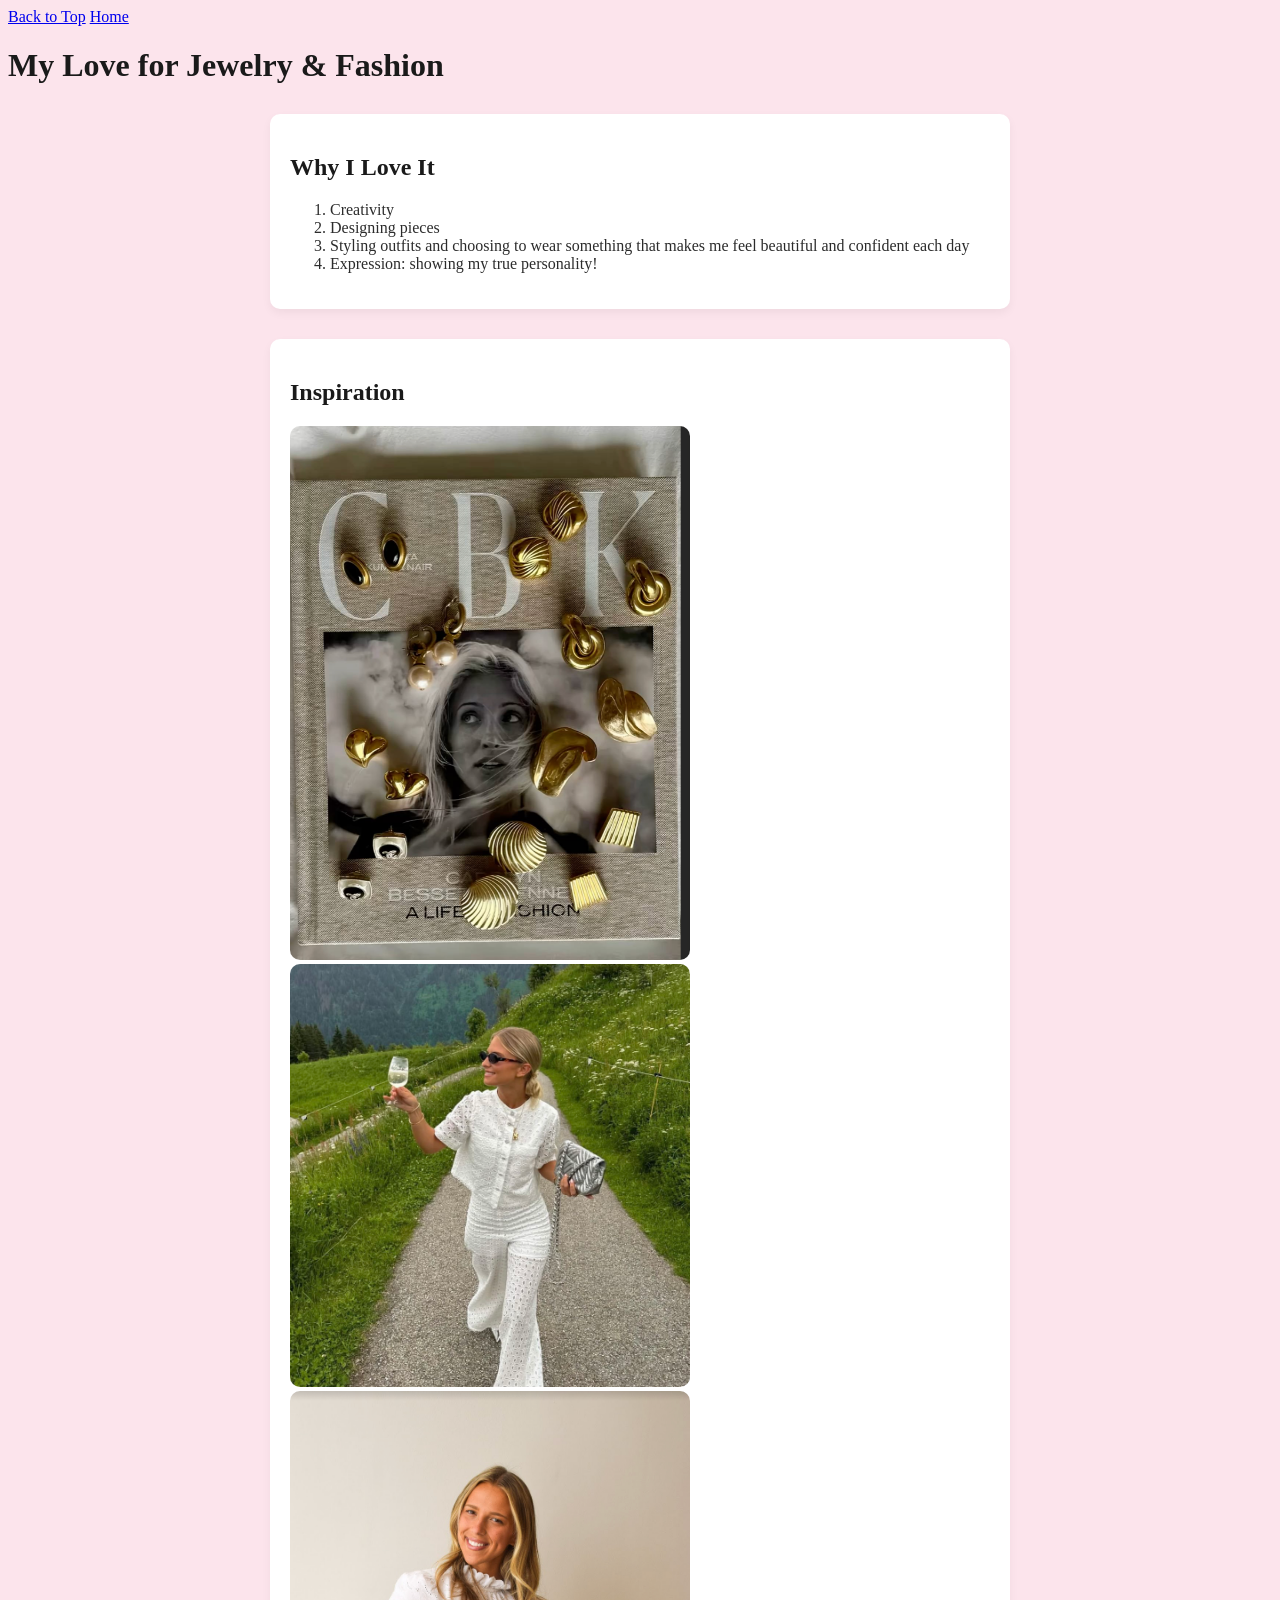
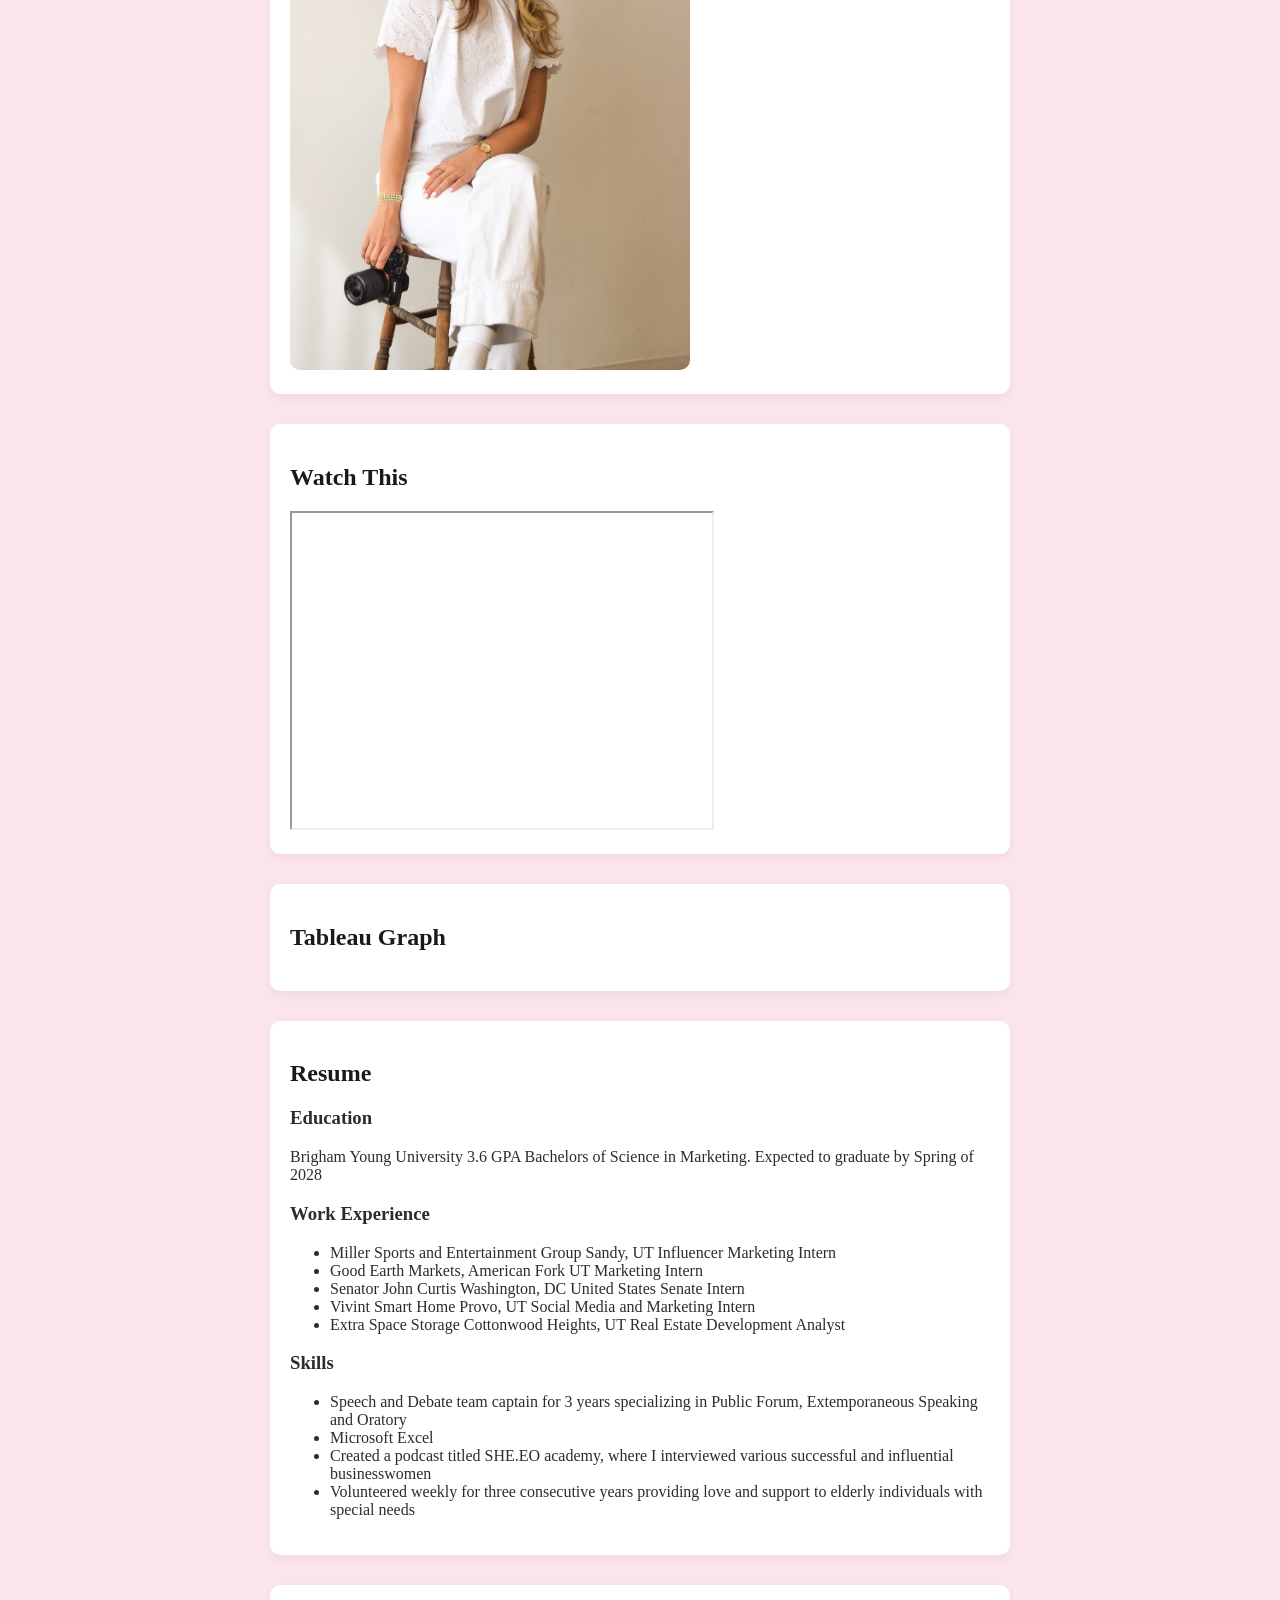
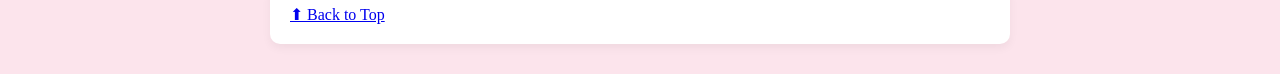
==== scratch.html @ 76c4043f "Add files via upload" ====
<!DOCTYPE html>
<html>
<head>
    <title>My Passion Page</title>
<link rel="stylesheet" href="styles.css">
<style>
    body { background-color: #fce4ec !important; }
</style>
</head>
<body style="background-color: #fce4ec;">

    <!-- NAVIGATION -->
    <div class="nav">
        <a href="#top">Back to Top</a>
        <a href="index.html">Home</a>
        
    </div>

    <h1 id="top">My Love for Jewelry & Fashion</h1>

    <!-- SECTION 1 -->
    <div class="section">
        <h2>Why I Love It</h2>
        <ol>
            <li>Creativity

             <li>Designing pieces</li>
            <li>Styling outfits and choosing to wear something that makes me feel beautiful and confident each day</li>
            <li>Expression: showing my true personality!</li>
        </ol>
    </div>

    <!-- SECTION 2 - IMAGE -->
    <div class="section">
    <h2>Inspiration</h2>
    <img src="cbk.png" alt="Inspiration" class="myimage">
    <img src="europe.png" alt="Inspiration" class="myimage">
    <img src="me.png" alt="Inspiration" class="myimage">
</div>
    <!-- SECTION 3 - YOUTUBE -->
    <div class="section">
        <h2>Watch This</h2>
     <iframe width="420" height="315"
    src="https://www.youtube.com/embed/bK_fnLCgF9M">
</iframe>
    </div>

    <!-- SECTION 4 - TABLEAU -->
    <div class="section">
        <h2>Tableau Graph</h2>
        <tableau-viz id="tableauViz"
            src="https://public.tableau.com/views/WorldIndicators/GDPpercapita"
            width="800" height="500">
        </tableau-viz>
        <script type="module"
            src="https://public.tableau.com/javascripts/api/tableau.embedding.3.latest.min.js">
        </script>
    </div>

    <!-- SECTION 5 - RESUME -->
    <div class="section" id="resume">
        <h2>Resume</h2>

        <h3>Education</h3>
        <p>Brigham Young University 
            3.6 GPA 
            Bachelors of Science in Marketing. Expected to graduate by Spring of 2028</p>

        <h3>Work Experience</h3>
        <ul>
            <li>Miller Sports and Entertainment Group Sandy, UT
                Influencer Marketing Intern </li>
            <li>Good Earth Markets, American Fork UT
                Marketing Intern </li>
            <li>Senator John Curtis Washington, DC 
                United States Senate Intern </li>
            <li>Vivint Smart Home Provo, UT 
                Social Media and Marketing Intern </li>
            <li>Extra Space Storage Cottonwood Heights, UT
                Real Estate Development Analyst </li>
        </ul>

        <h3>Skills</h3>
        <ul>
            <li>Speech and Debate team captain for 3 years specializing in Public Forum, Extemporaneous Speaking and Oratory</li>
            <li>Microsoft Excel</li>
            <li>Created a podcast titled SHE.EO academy, where I interviewed various successful and influential businesswomen</li>
            <li>Volunteered weekly for three consecutive years providing love and support to elderly individuals with special needs</li>
        </ul>
    </div>

    <!-- ANCHOR LINK -->
    <div class="section">
        <a href="#top">⬆ Back to Top</a>
    </div>

</body>
</html>
---- styles.css ----
body {
    background-color: #fce4ec;
    font-family: 'Georgia', serif;
    color: #2c2c2c;
}

h1, h2 {
  color: #1a1a1a;
}

.section {
  margin: 30px auto;
  padding: 20px;
  max-width: 700px;
  background-color: white;
  border-radius: 10px;
  box-shadow: 0 4px 10px rgba(0,0,0,0.05);
}

img {
  width: 100%;
  max-width: 400px;
  border-radius: 10px;
}
}
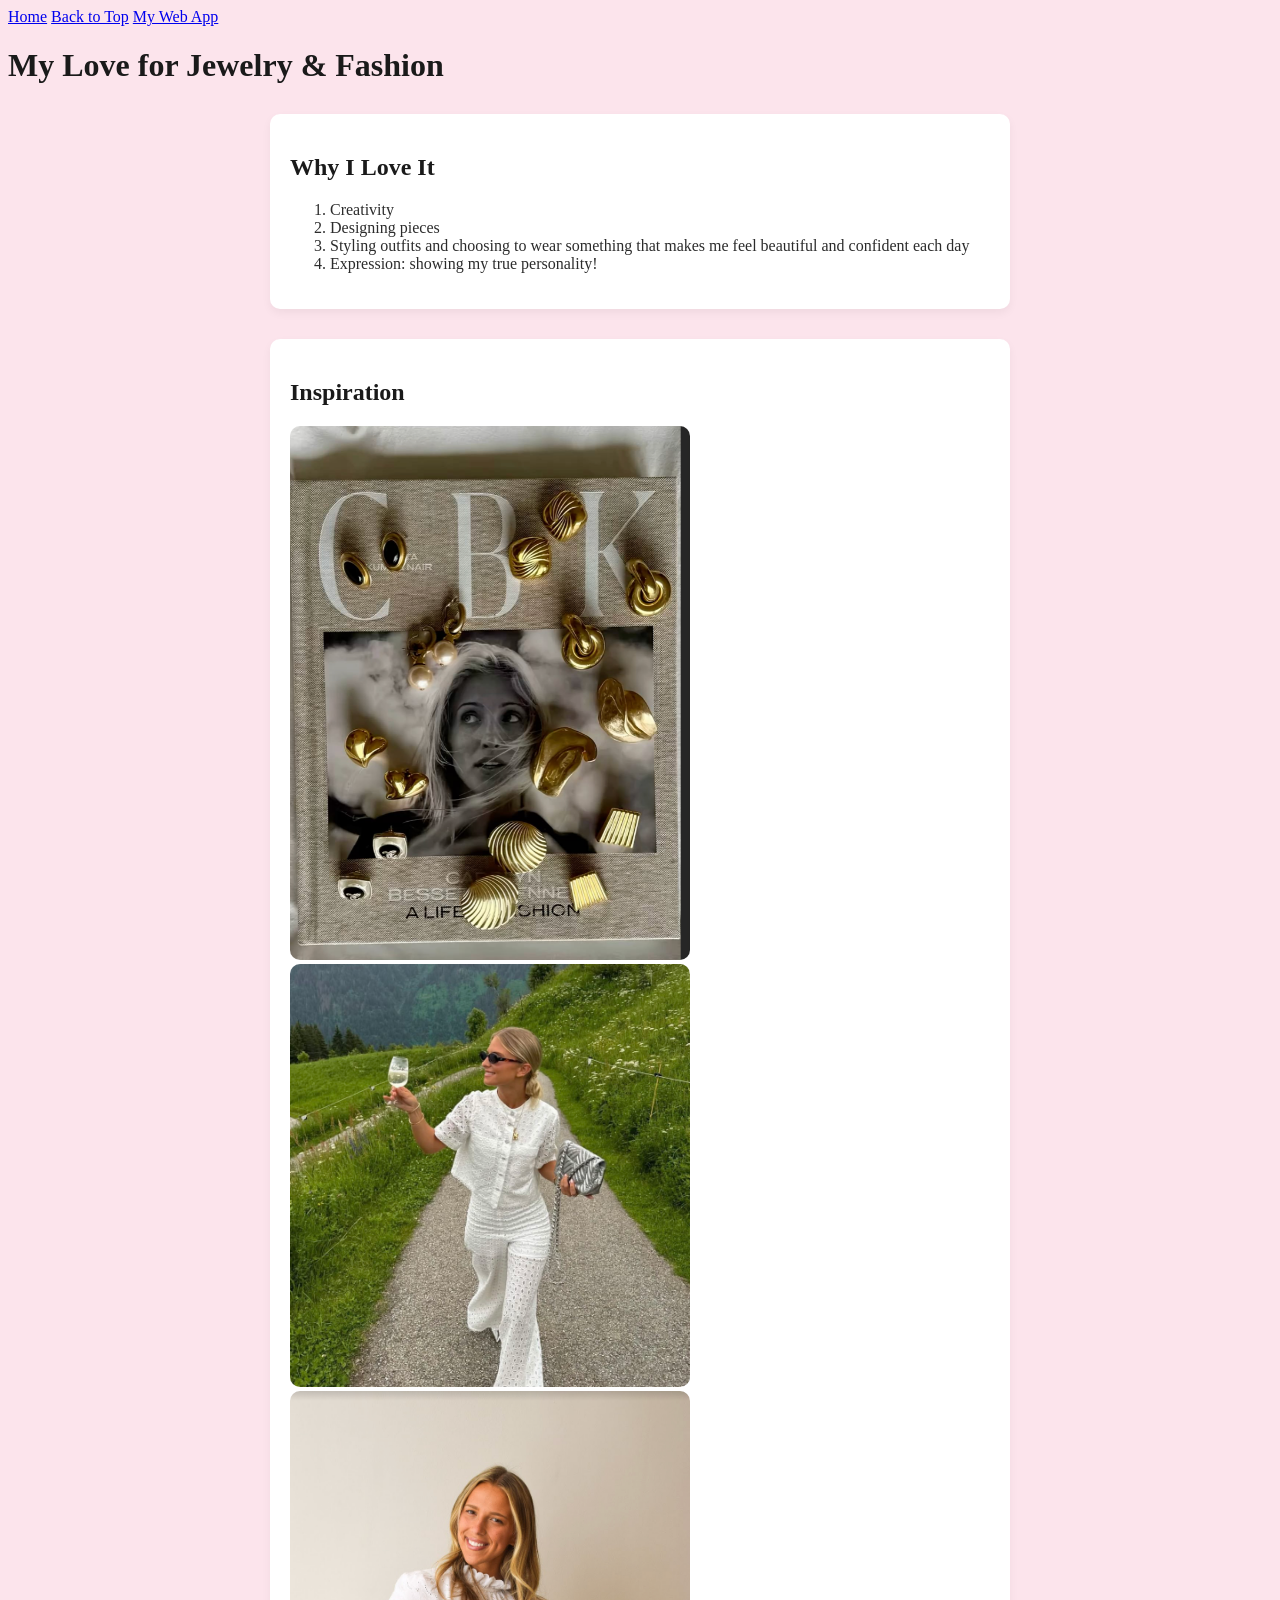
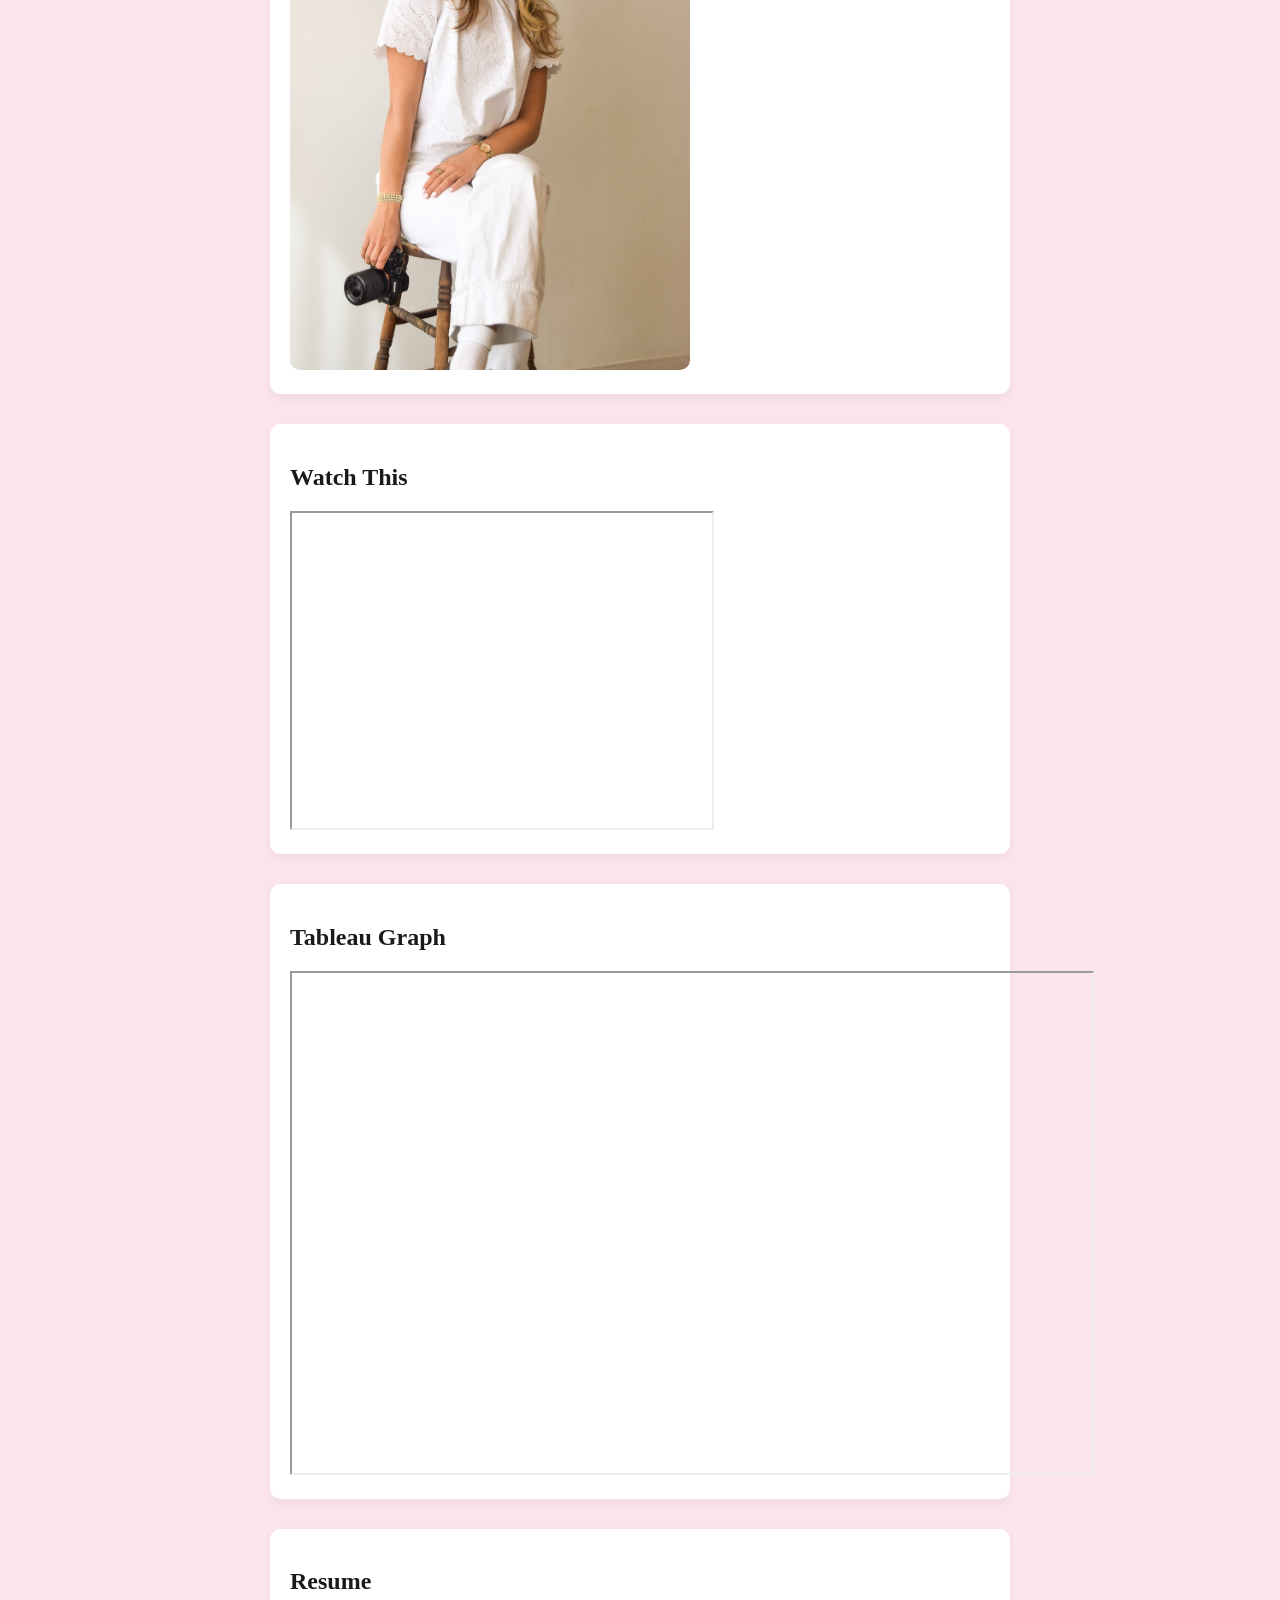
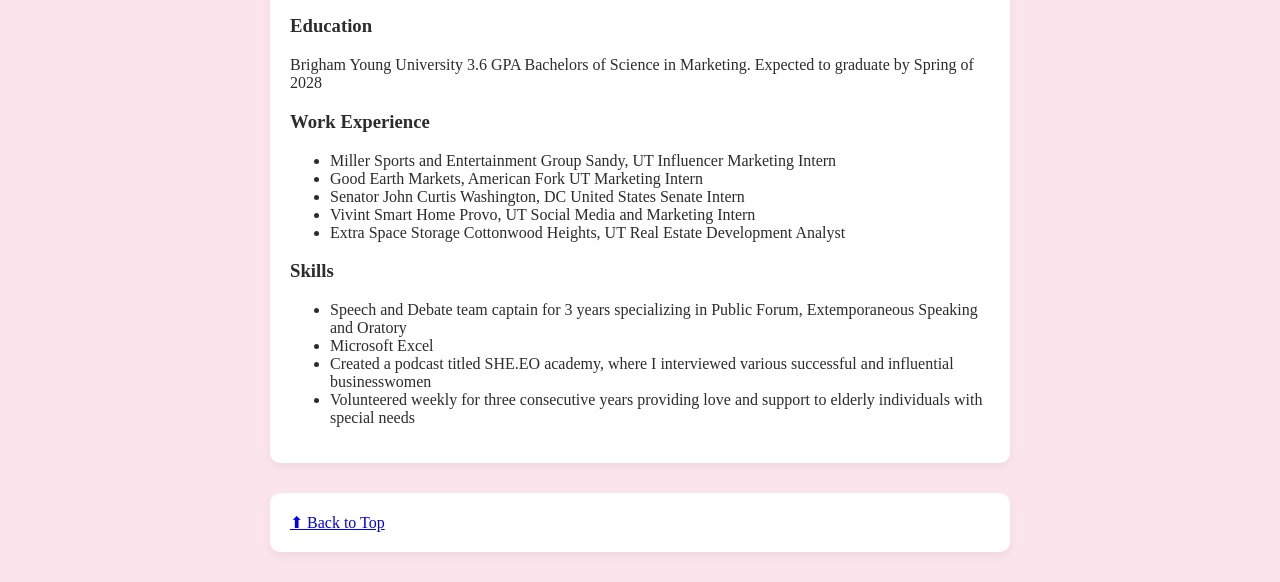
==== commit b90d6bde: "Add files via upload" ====
--- a/scratch.html
+++ b/scratch.html
@@ -10,11 +10,11 @@
 <body style="background-color: #fce4ec;">
 
     <!-- NAVIGATION -->
-    <div class="nav">
-        <a href="#top">Back to Top</a>
-        <a href="index.html">Home</a>
-        
-    </div>
+   <div class="nav">
+    <a href="index.html">Home</a>
+    <a href="#top">Back to Top</a>
+    <a href="app.html">My Web App</a>
+</div>
 
     <h1 id="top">My Love for Jewelry & Fashion</h1>
 
@@ -46,16 +46,12 @@
     </div>
 
     <!-- SECTION 4 - TABLEAU -->
-    <div class="section">
-        <h2>Tableau Graph</h2>
-        <tableau-viz id="tableauViz"
-            src="https://public.tableau.com/views/WorldIndicators/GDPpercapita"
-            width="800" height="500">
-        </tableau-viz>
-        <script type="module"
-            src="https://public.tableau.com/javascripts/api/tableau.embedding.3.latest.min.js">
-        </script>
-    </div>
+   <div class="section">
+    <h2>Tableau Graph</h2>
+    <iframe src="https://public.tableau.com/views/WorldIndicators/GDPpercapita?:showVizHome=no&:embed=true" 
+        width="800" height="500">
+    </iframe>
+</div>
 
     <!-- SECTION 5 - RESUME -->
     <div class="section" id="resume">
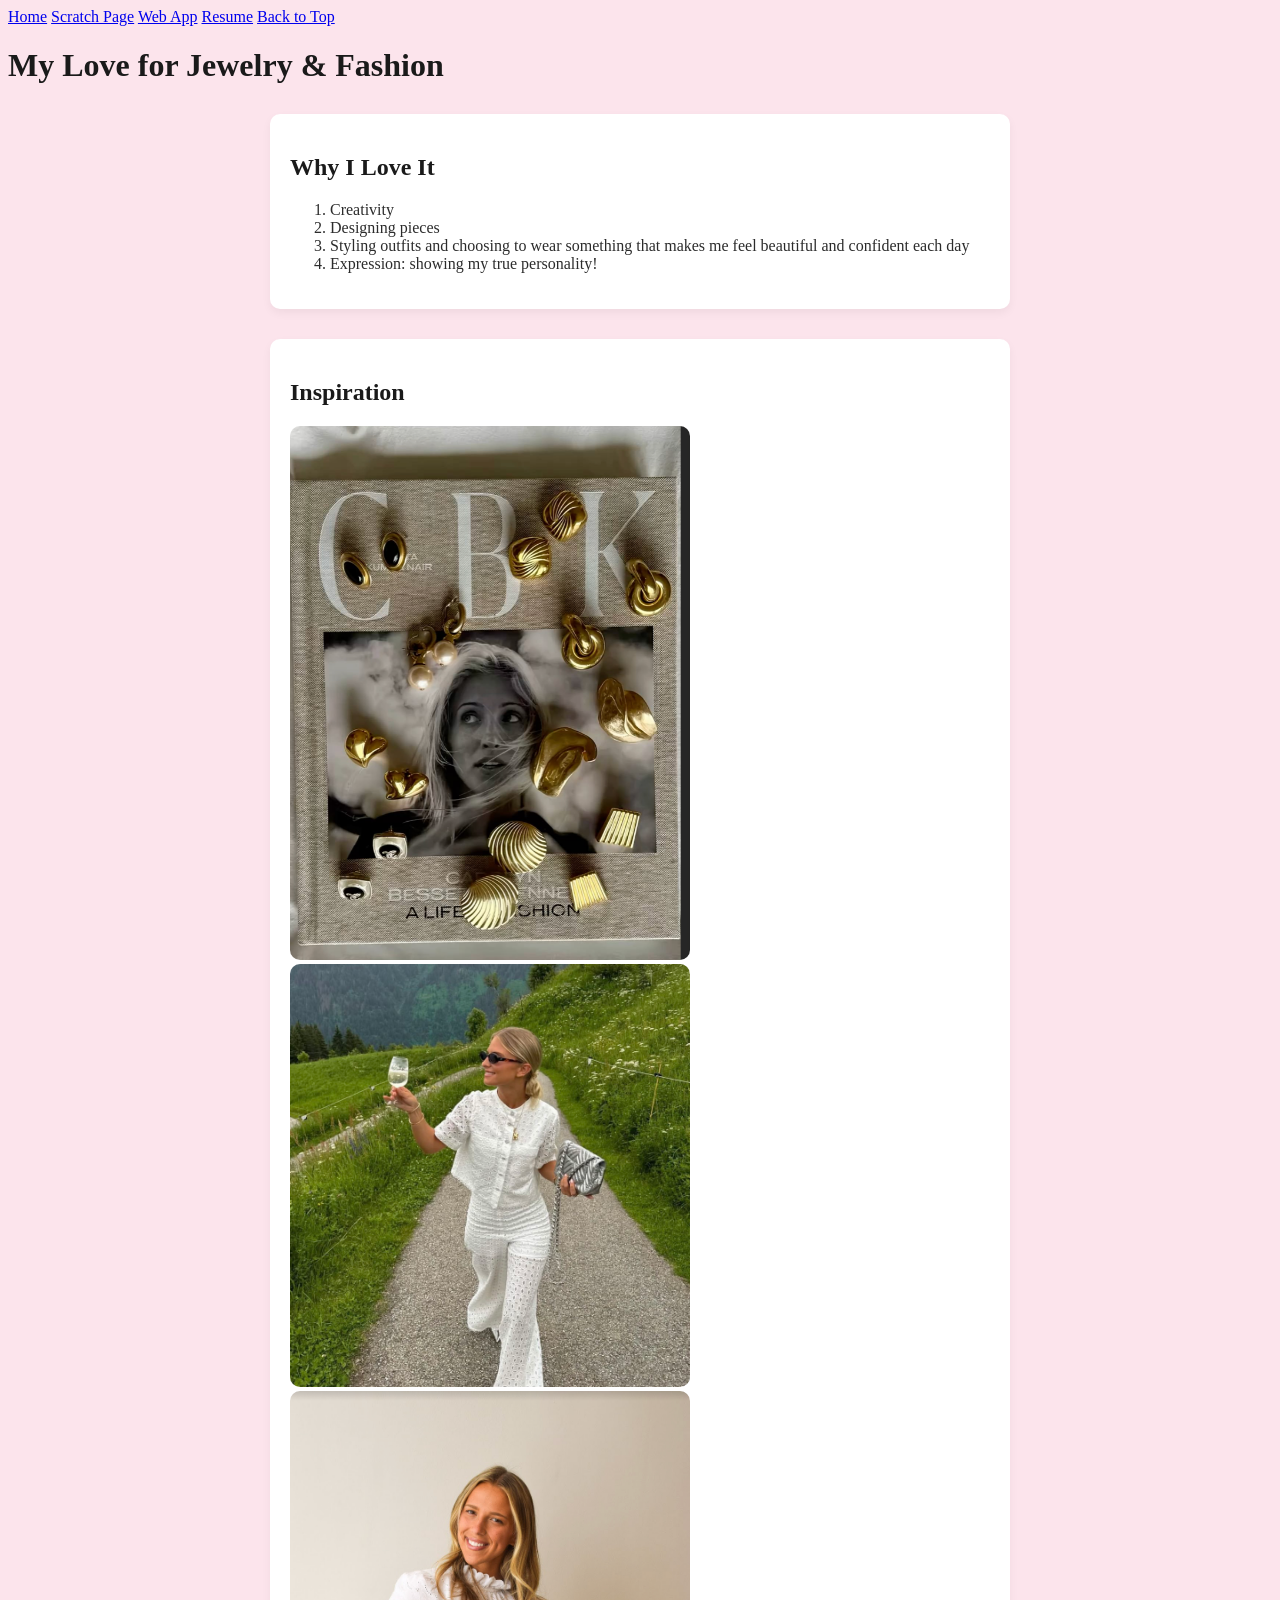
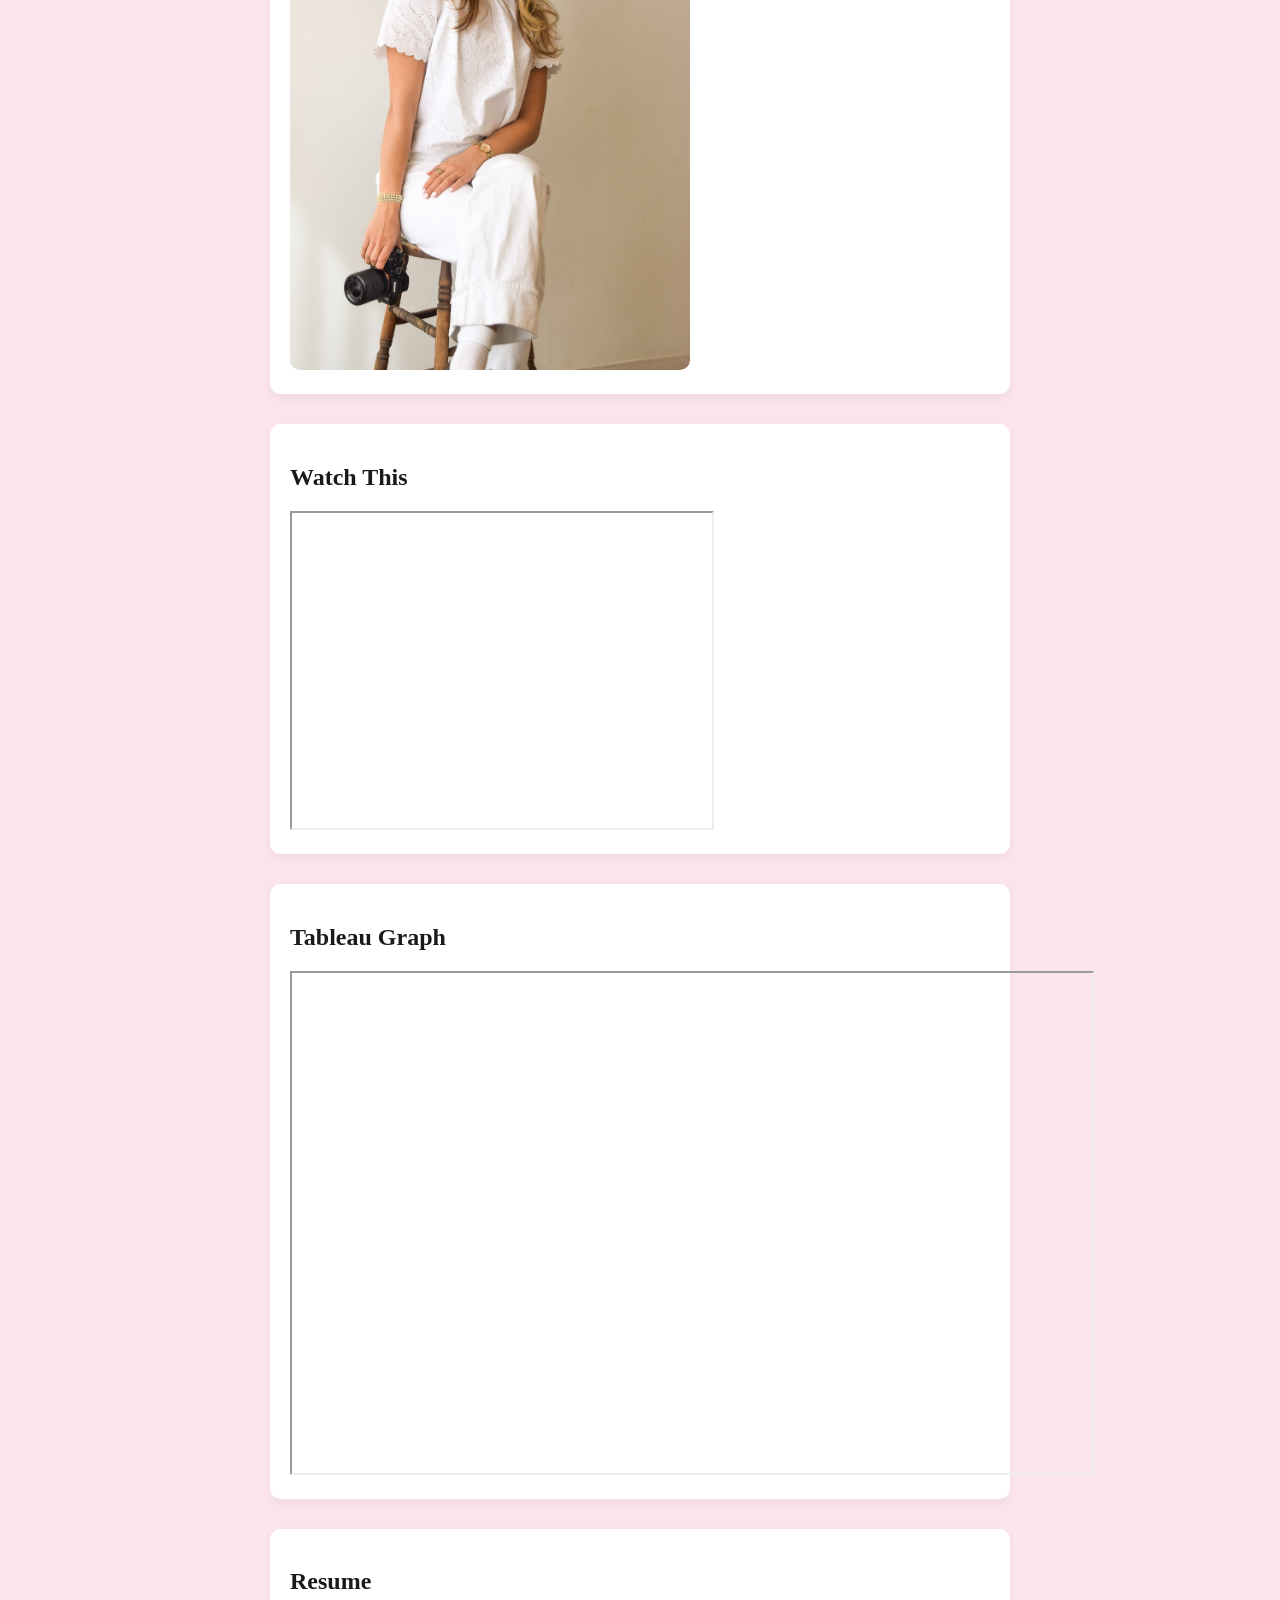
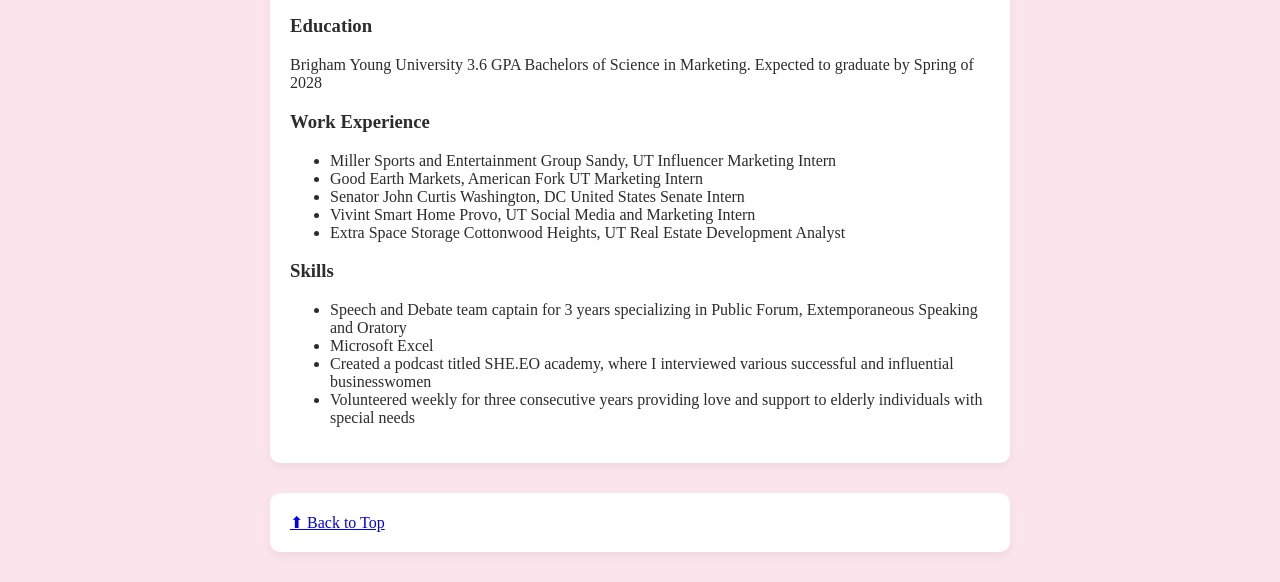
==== commit 3d6a0b9a: "Add files via upload" ====
--- a/scratch.html
+++ b/scratch.html
@@ -10,10 +10,12 @@
 <body style="background-color: #fce4ec;">
 
     <!-- NAVIGATION -->
-   <div class="nav">
+<div class="nav">
     <a href="index.html">Home</a>
+    <a href="scratch.html">Scratch Page</a>
+    <a href="app.html">Web App</a>
+    <a href="resume.html">Resume</a>
     <a href="#top">Back to Top</a>
-    <a href="app.html">My Web App</a>
 </div>
 
     <h1 id="top">My Love for Jewelry & Fashion</h1>
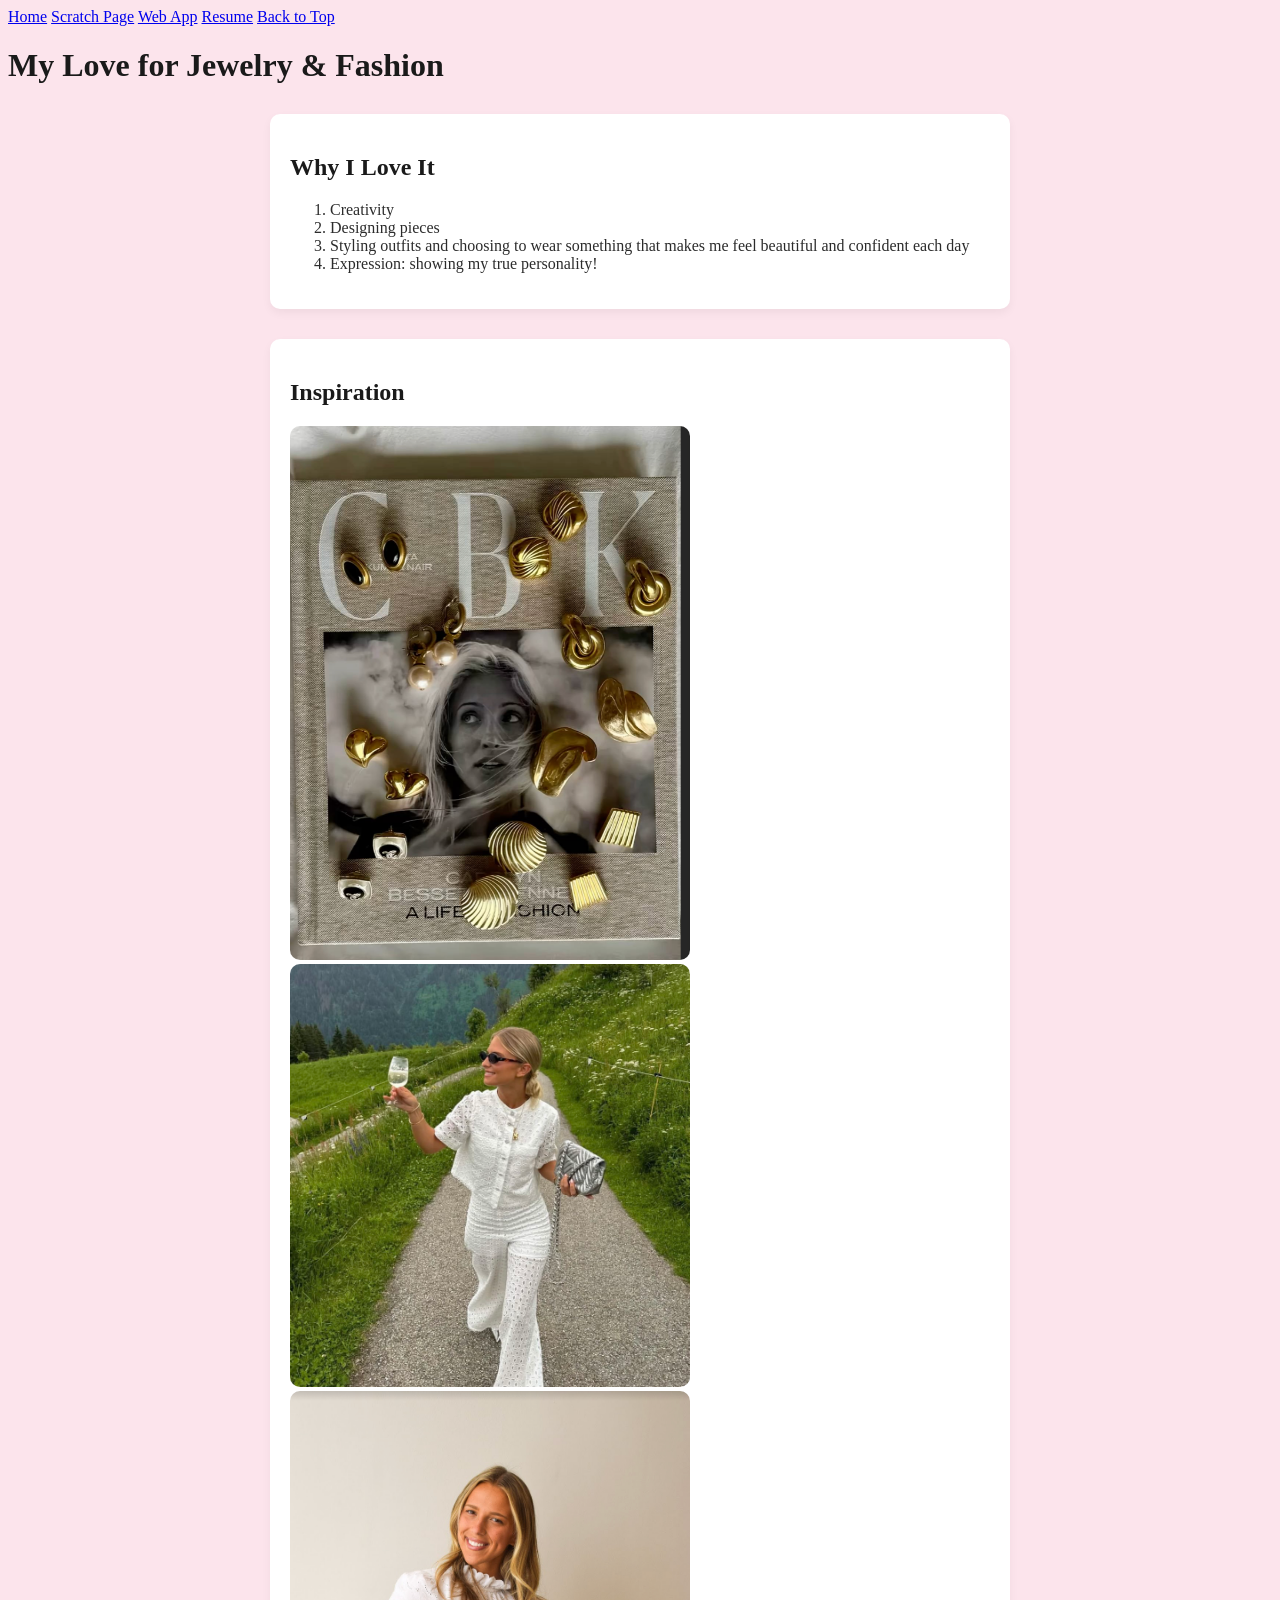
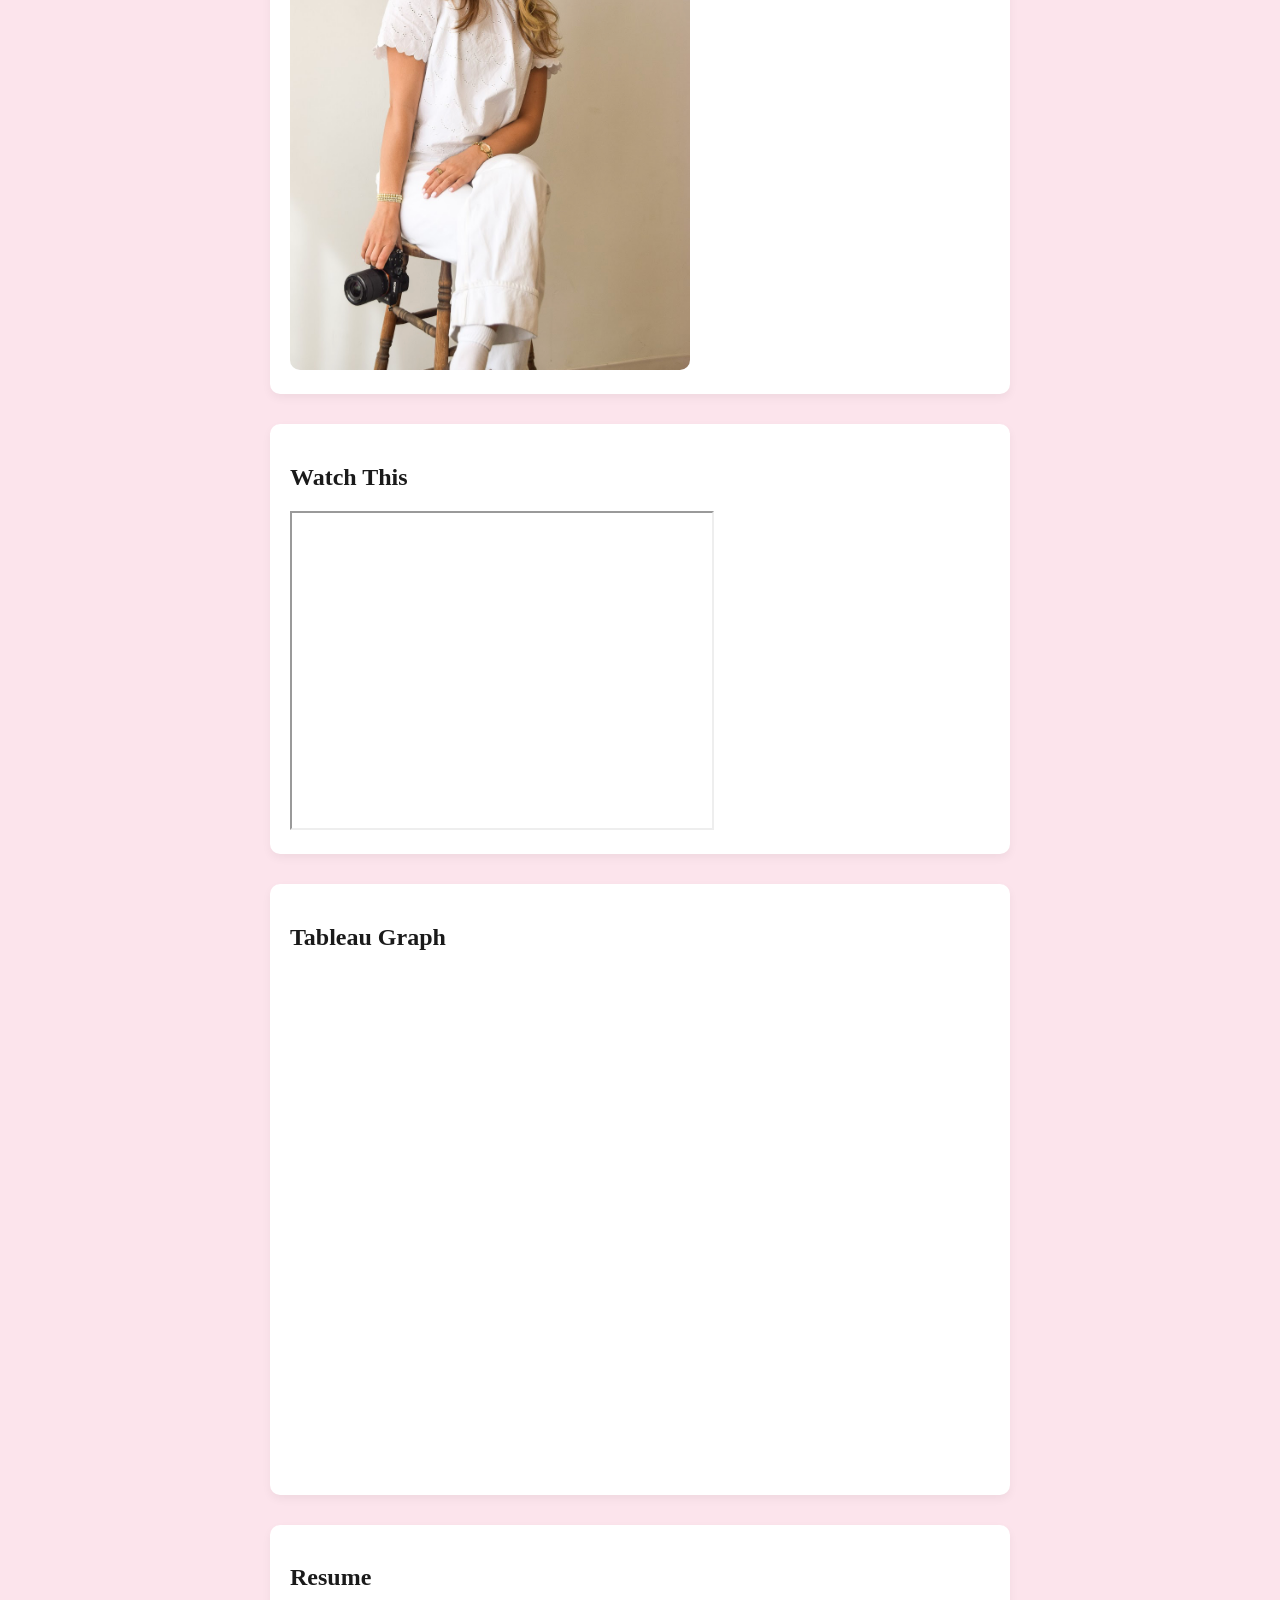
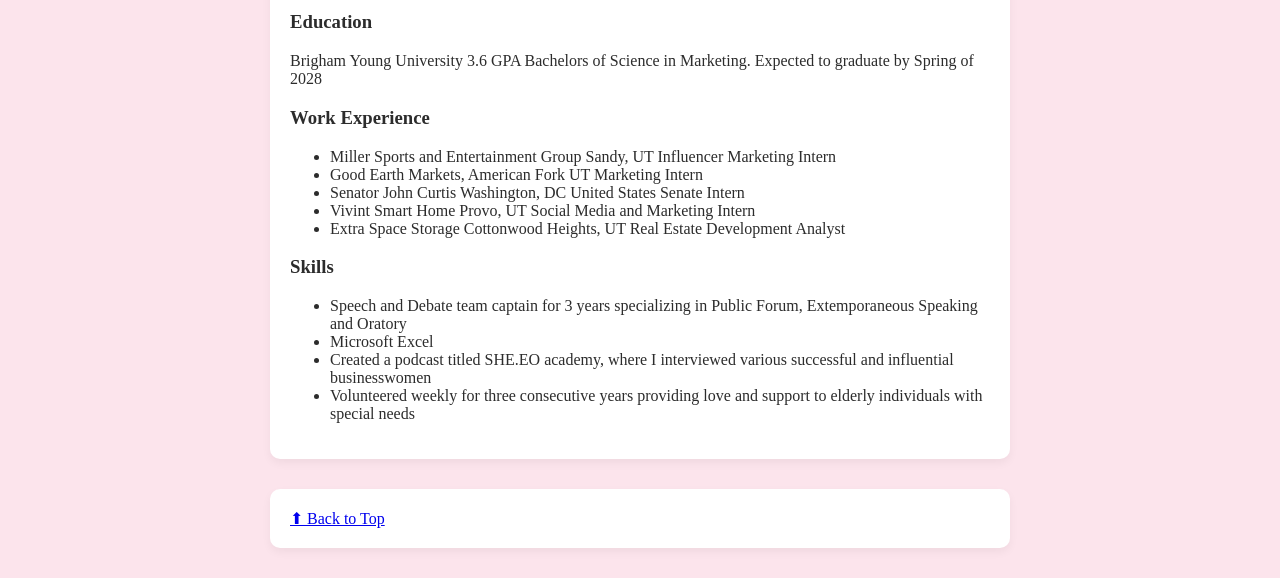
==== commit eff9b60b: "Add files via upload" ====
--- a/scratch.html
+++ b/scratch.html
@@ -48,10 +48,13 @@
     </div>
 
     <!-- SECTION 4 - TABLEAU -->
-   <div class="section">
+  <div class="section">
     <h2>Tableau Graph</h2>
-    <iframe src="https://public.tableau.com/views/WorldIndicators/GDPpercapita?:showVizHome=no&:embed=true" 
-        width="800" height="500">
+    <iframe 
+        src="https://public.tableau.com/views/WorldIndicators/GDPpercapita?:showVizHome=no&:embed=true&:toolbar=no" 
+        width="100%" 
+        height="500" 
+        frameborder="0">
     </iframe>
 </div>
 
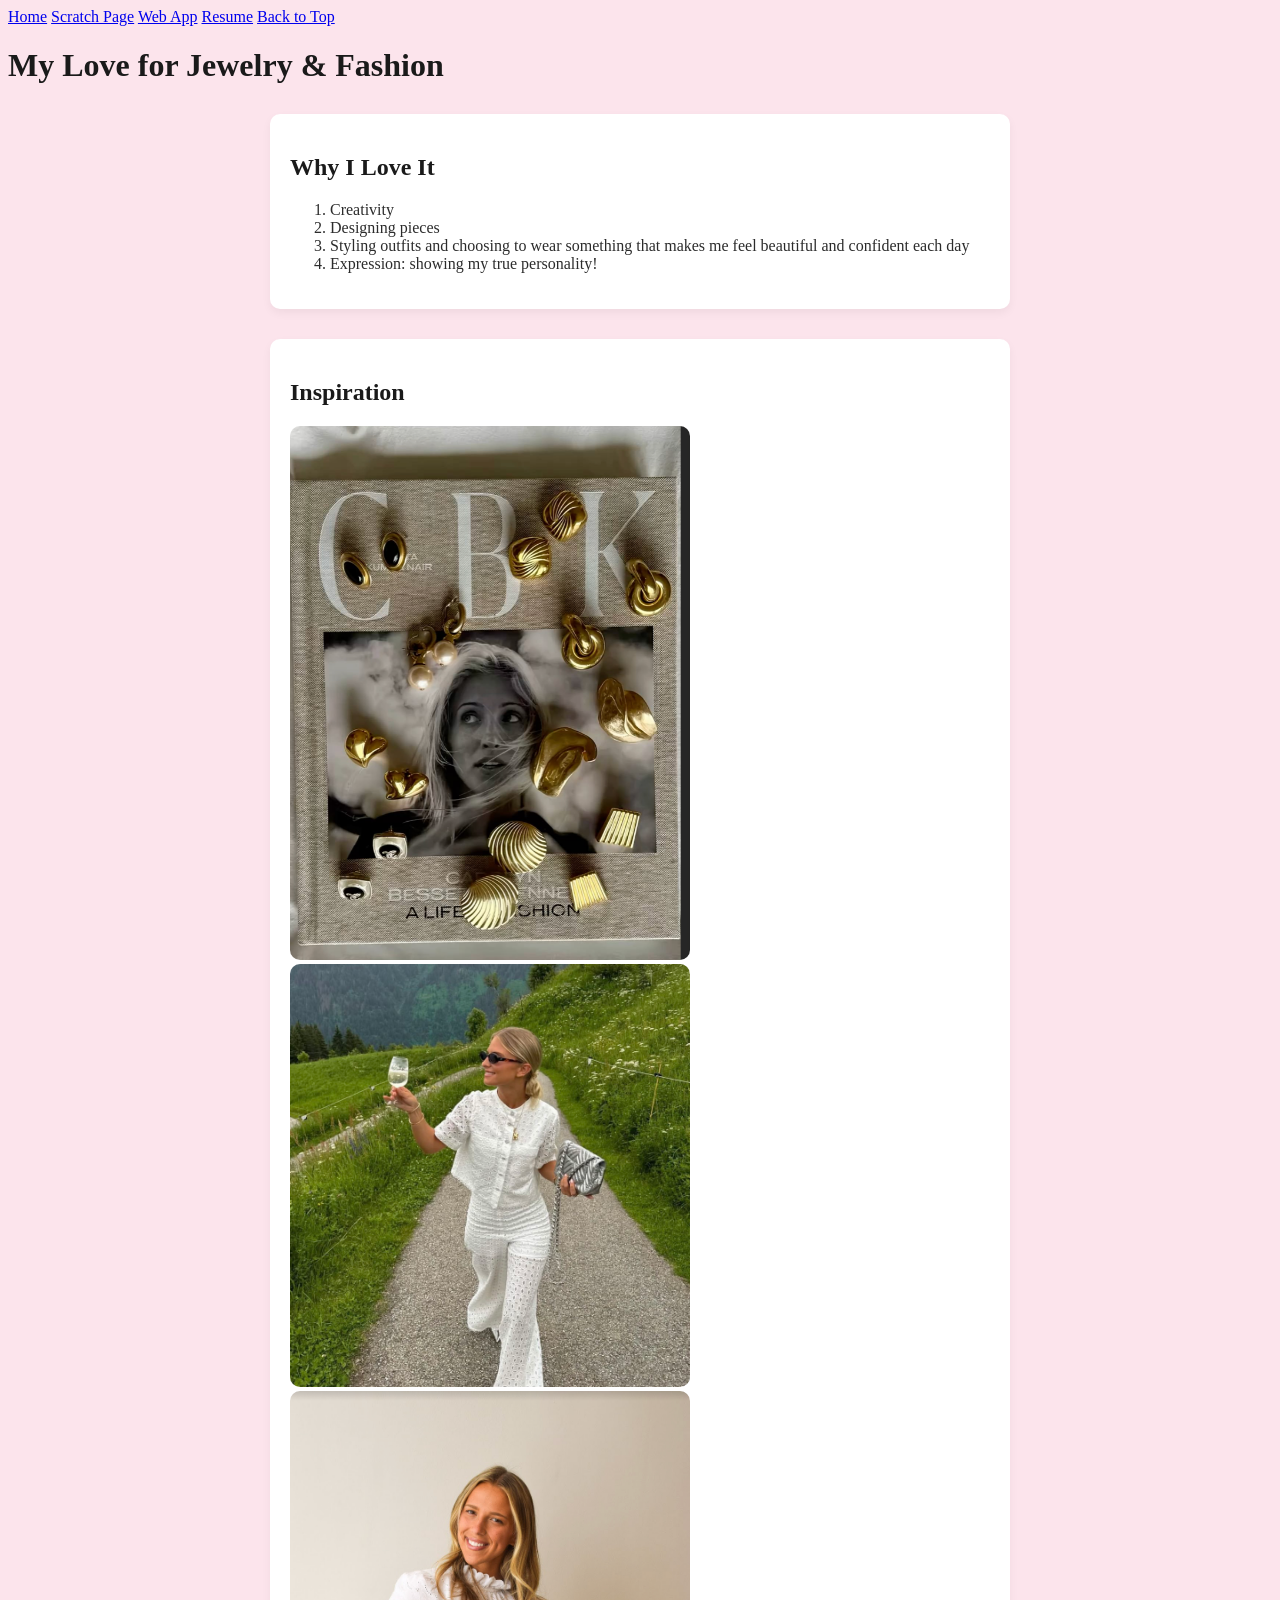
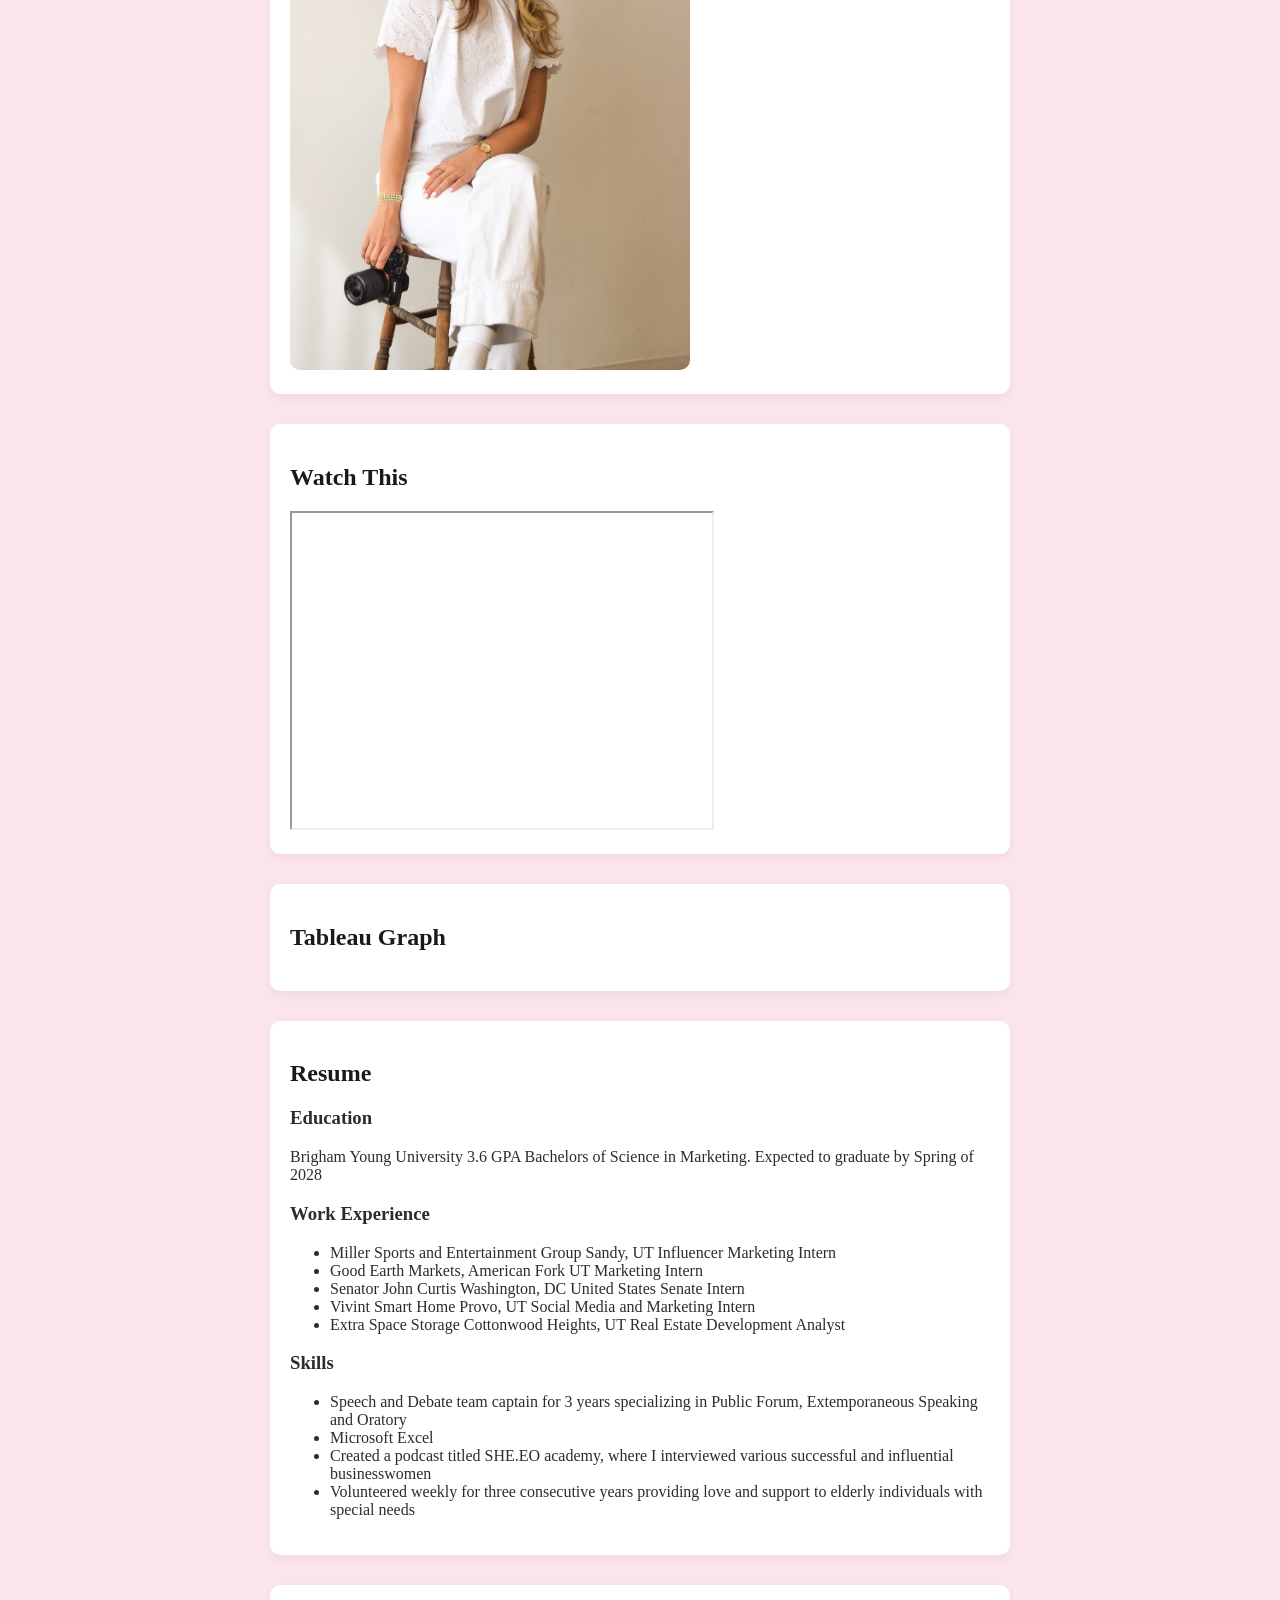
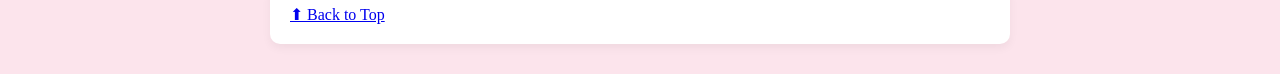
==== commit 243057eb: "Add files via upload" ====
--- a/scratch.html
+++ b/scratch.html
@@ -48,14 +48,15 @@
     </div>
 
     <!-- SECTION 4 - TABLEAU -->
-  <div class="section">
+     <div class="section">
     <h2>Tableau Graph</h2>
-    <iframe 
-        src="https://public.tableau.com/views/WorldIndicators/GDPpercapita?:showVizHome=no&:embed=true&:toolbar=no" 
-        width="100%" 
-        height="500" 
-        frameborder="0">
-    </iframe>
+    <tableau-viz id="tableauViz"       
+        src="https://public.tableau.com/views/VogueColourisminHighFashion/Vogue1"
+        width="800" height="500" hide-tabs toolbar="bottom">
+    </tableau-viz>
+    <script type="module" src="https://public.tableau.com/javascripts/api/tableau.embedding.3.latest.min.js"></script>
+</div>
+
 </div>
 
     <!-- SECTION 5 - RESUME -->
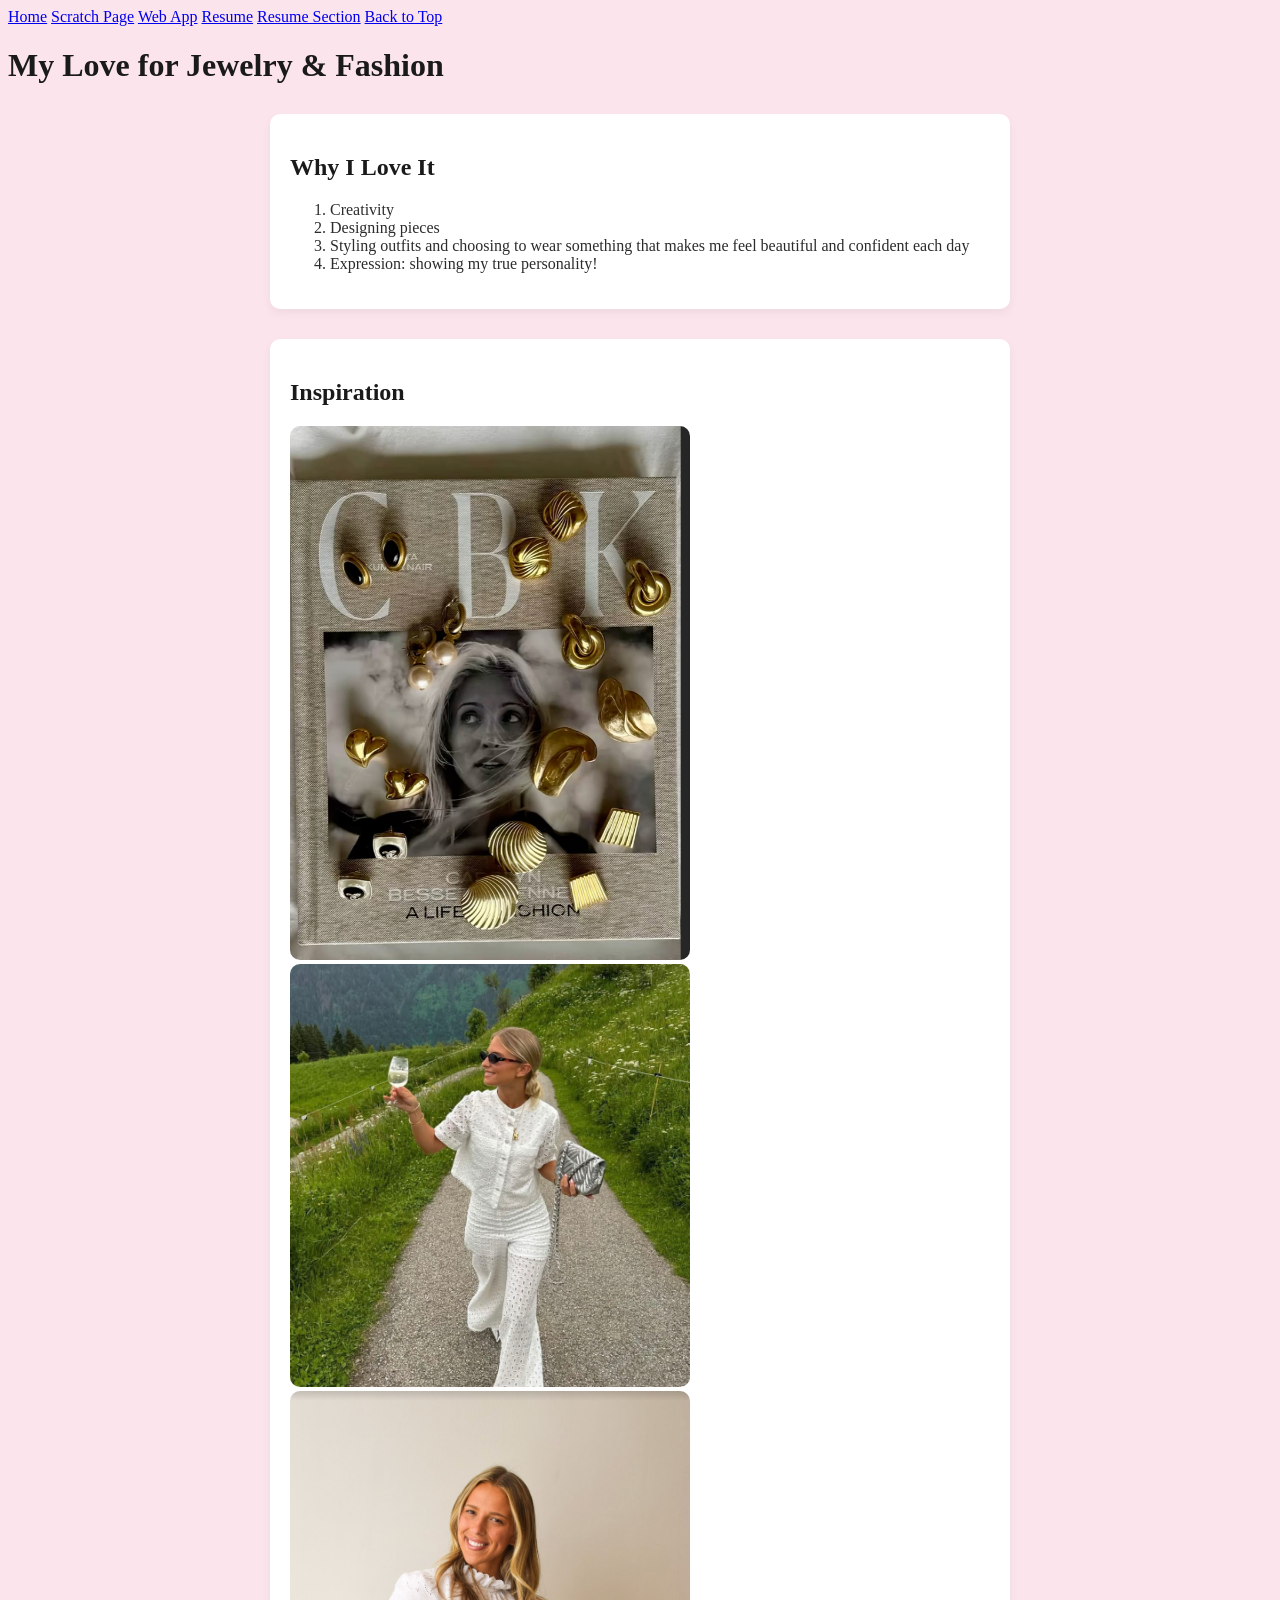
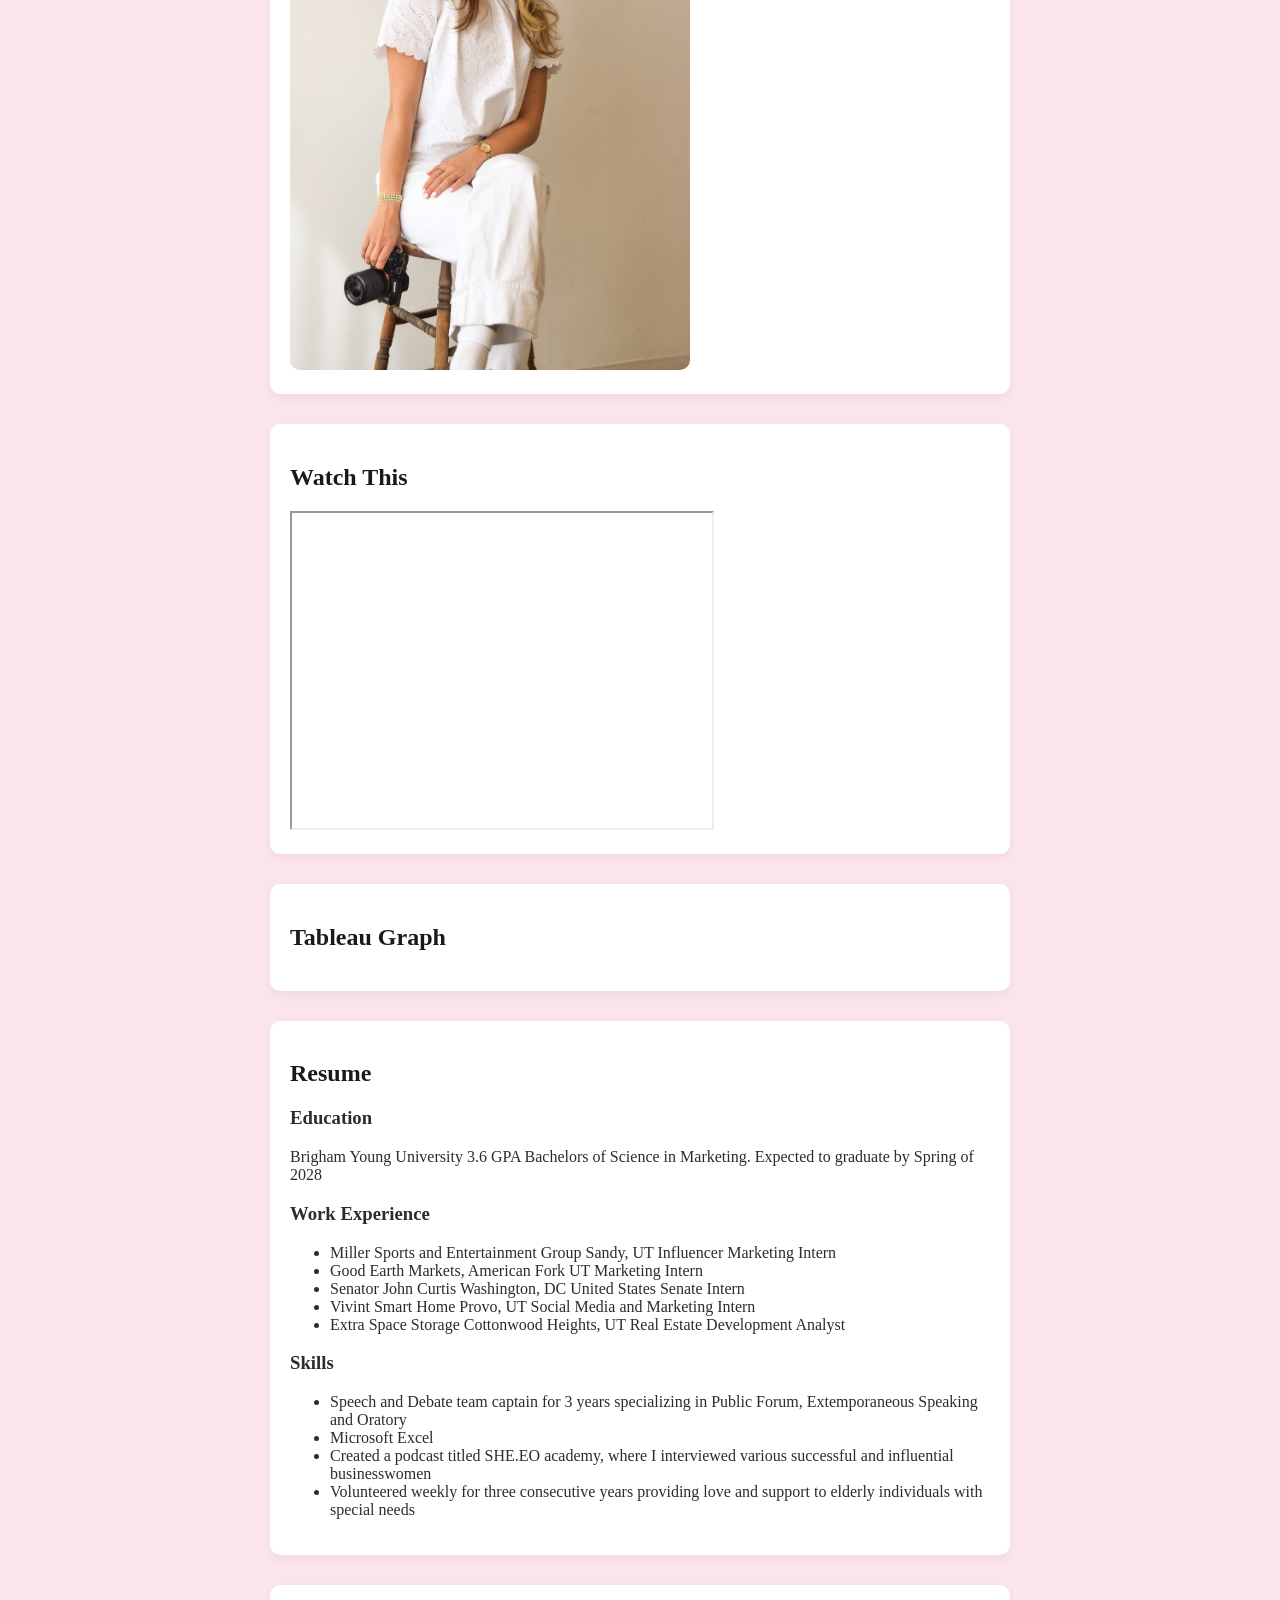
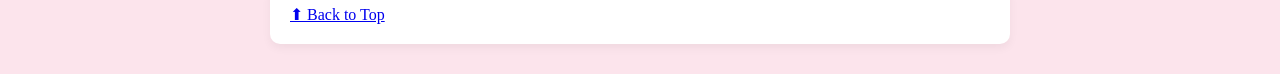
==== commit c07b62cb: "Add files via upload" ====
--- a/scratch.html
+++ b/scratch.html
@@ -15,6 +15,7 @@
     <a href="scratch.html">Scratch Page</a>
     <a href="app.html">Web App</a>
     <a href="resume.html">Resume</a>
+    <a href="#resume">Resume Section</a>
     <a href="#top">Back to Top</a>
 </div>
 
